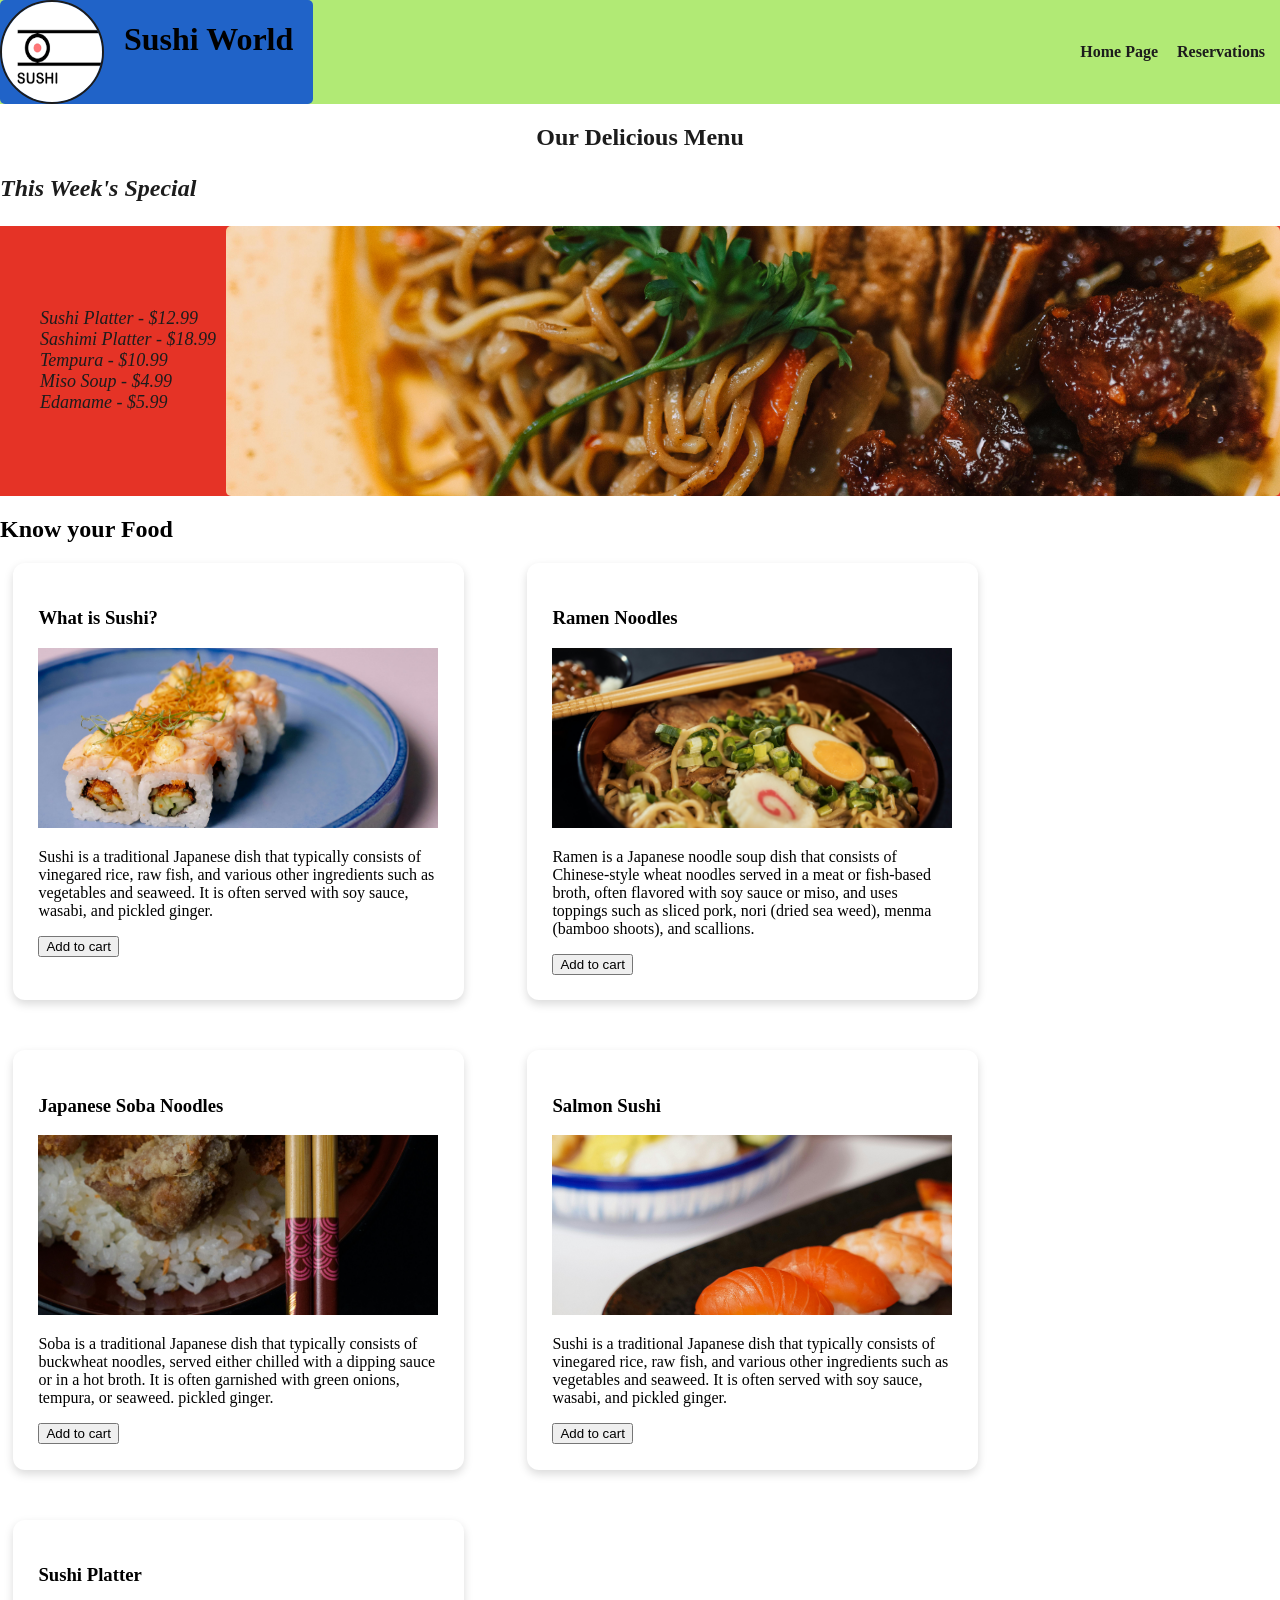
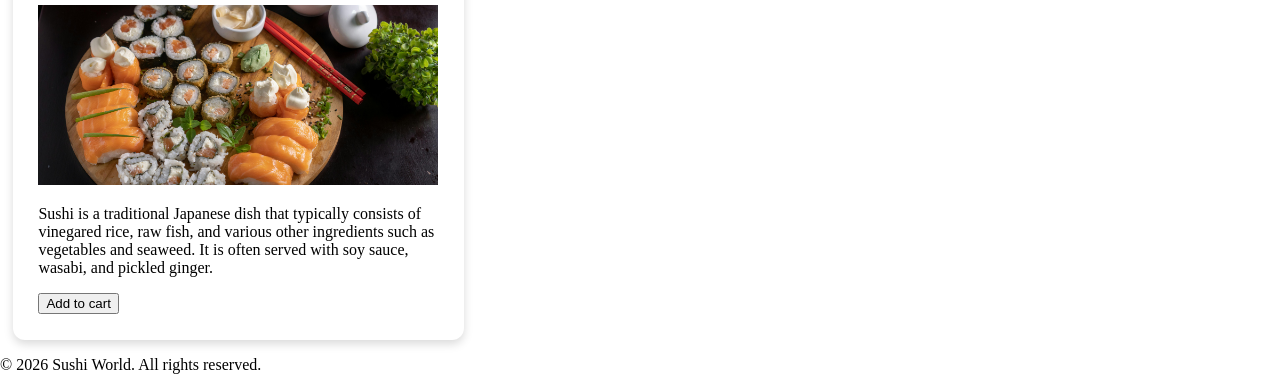
==== food.html @ b6f18440 "Created 2nd page : food menu added cards - article tags, added add to cart button - need to do JS fu" ====
<!doctype html>
<html lang="en">
  <head>
    <meta charset="UTF-8" />
    <meta name="viewport" content="width=device-width, initial-scale=1.0" />
    <title>Food Menu</title>
  </head>
  <body>
    <link rel="stylesheet" href="styles.css" />
    <header class="page-header">
      <div class="new">
        <img src="images/logo.png" alt="logo" />
        <h1 class="title">Sushi World</h1>
      </div>
      <div class="links">
        <a href="index.html" class="home-link">Home Page</a>
        <a href="reservations.html" class="reservation-link">Reservations</a>
      </div>
    </header>
    <h2 class="food-title">Our Delicious Menu</h2>
    <h3 class="food-title-a">This Week's Special</h3>
    <section class="food-menu">
      <ul>
        <li>Sushi Platter - $12.99</li>
        <li>Sashimi Platter - $18.99</li>
        <li>Tempura - $10.99</li>
        <li>Miso Soup - $4.99</li>
        <li>Edamame - $5.99</li>
      </ul>
      <img src="images/h.jpg" alt="Delicious Sushi" />
    </section>
    <h2>Know your Food</h2>
    <section class="menu">
      <article class="card">
        <h3>What is Sushi?</h3>
        <img src="images/c.jpg" alt="Sushi Image" />
        <p>
          Sushi is a traditional Japanese dish that typically consists of
          vinegared rice, raw fish, and various other ingredients such as
          vegetables and seaweed. It is often served with soy sauce, wasabi, and
          pickled ginger.
        </p>
        <button>Add to cart</button>
      </article>
      <article class="card">
        <h3>Ramen Noodles</h3>
        <img src="images/d.jpg" alt="Ramen Image" />
        <p>
          Ramen is a Japanese noodle soup dish that consists of Chinese-style
          wheat noodles served in a meat or fish-based broth, often flavored
          with soy sauce or miso, and uses toppings such as sliced pork, nori
          (dried sea weed), menma (bamboo shoots), and scallions.
        </p>
        <button>Add to cart</button>
      </article>
      <article class="card">
        <h3>Japanese Soba Noodles</h3>
        <img src="images/f.jpg" alt="Soba Image" />
        <p>
          Soba is a traditional Japanese dish that typically consists of
          buckwheat noodles, served either chilled with a dipping sauce or in a
          hot broth. It is often garnished with green onions, tempura, or
          seaweed. pickled ginger.
        </p>
        <button>Add to cart</button>
      </article>
      <article class="card">
        <h3>Salmon Sushi</h3>
        <img src="images/e.jpg" alt="Sushi Image" />
        <p>
          Sushi is a traditional Japanese dish that typically consists of
          vinegared rice, raw fish, and various other ingredients such as
          vegetables and seaweed. It is often served with soy sauce, wasabi, and
          pickled ginger.
        </p>
        <button>Add to cart</button>
      </article>
      <article class="card">
        <h3>Sushi Platter</h3>
        <img src="images/g.jpg" alt="Sushi Image" />
        <p>
          Sushi is a traditional Japanese dish that typically consists of
          vinegared rice, raw fish, and various other ingredients such as
          vegetables and seaweed. It is often served with soy sauce, wasabi, and
          pickled ginger.
        </p>
        <button>Add to cart</button>
      </article>
    </section>
    <footer class="page-footer">
      <p>&copy; 2026 Sushi World. All rights reserved.</p>
    </footer>
  </body>
</html>
---- styles.css ----
body {
    margin: 0;
    padding: 0;
}

.main{
    display: flex;
    gap: 20px;
}

.text-content {
    display: flex;
    flex-direction: column;
}

.main img{
    width: 500px;
    height: 500px;
}

.main about_food{
    font-size: 18px;
    color: #1C1C1C;
    line-height: 1.6;
    margin-left: 70px;
}

.main h2{
    font-size: 36px;
    color: #1C1C1C;
    text-align: left;
}

.page-header {
    background-color:#b1ea75;
    display: flex;
    justify-content: space-between;
    align-items: center;
}

.page-header img{
    width: 100px;
    height: 100px;
    margin-right: 20px;
    border-radius: 100px;
    border: 2px solid #1C1C1C;
    
}

.new {
    background-color:#2063c8;
    display: flex;
    border-radius: 5px;
}

.title{
    margin-right: 20px;
}

.links a{
    margin-right: 15px;
    text-decoration: none;
    color: #1C1C1C;
    font-weight: bold;
}

.gallery {
    margin-top: 40px;
    display: grid;
    grid-template-columns: repeat(5, 1fr);
    grid-template-rows: repeat(4, 200px);
    grid-template-areas:
      "f f e e d"
      "f f e e d"
      "a c c g g"
      "a c c g g";
    gap: 15px;
    justify-items: center;
}

.gallery img:not(.heart-icon) {
    width: 100%;
    height: 100%;
    object-fit: cover;
    border-radius: 10px;
}

.gallery > div {
    position: relative;
    width: 100%;
    height: 100%;
}

.heart-icon {
    position: absolute;
    top: 10px;
    right: 10px;
    width: 30px;
    height: 30px;
    cursor: pointer;
    z-index: 10;
    background-color: white (0,0,0,0.5);
}

.a { grid-area: a; }
.c { grid-area: c; }   
.d { grid-area: d; }
.e { grid-area: e; }
.f { grid-area: f; }
.g { grid-area: g; }

.gallery_title {
    text-align: center;
    font-size: 24px;
    margin-bottom: 20px;
}

.food-menu {
    display: flex;
    align-items: center;
    gap: 10px;
    background-color: rgb(229, 51, 38);
}

.food-menu li {
    list-style: none;
    font-size: 18px;
    color: #1C1C1C;
    font-style: italic;
    flex: 1;
}

.food-menu img {
    flex: 1;
    height: 30vh;
    border-radius: 5px;
    object-fit: cover;
}

.food-title{
    font-size: 24px;
    color: #1C1C1C;
    text-align: center;
}

.food-title-a{
    font-size: 24px;
    color: #1C1C1C;
    text-align: left;
    font-style: italic;
}

.card {
  width: 400px;
  border-radius: 12px;
  overflow: hidden;
  background: white;
  box-shadow: 0 4px 10px rgba(0,0,0,0.15);
  margin-left:1%;
  padding: 2%;
}

.card img {
  width: 100%;
  height: 180px;
  object-fit: cover;
}

.menu{
    display: flex;
    gap: 50px;
    flex-wrap: wrap;
}
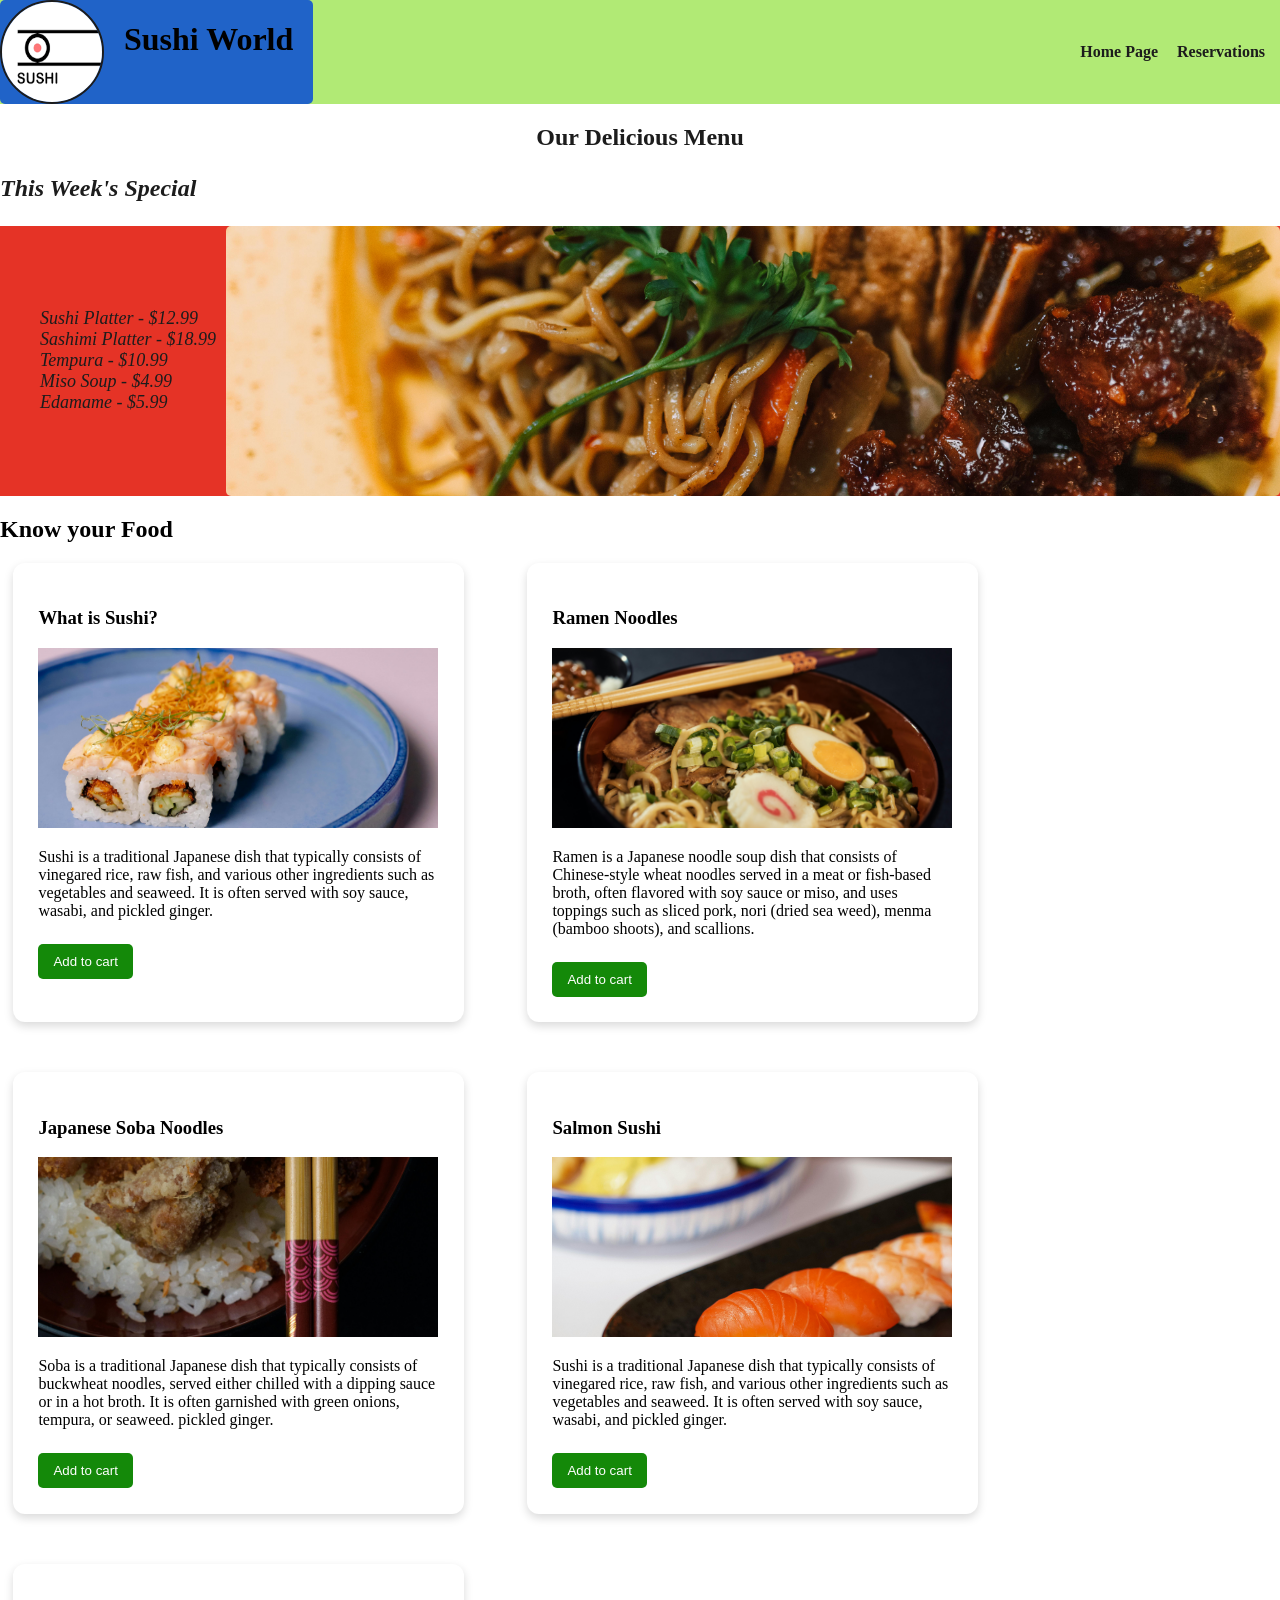
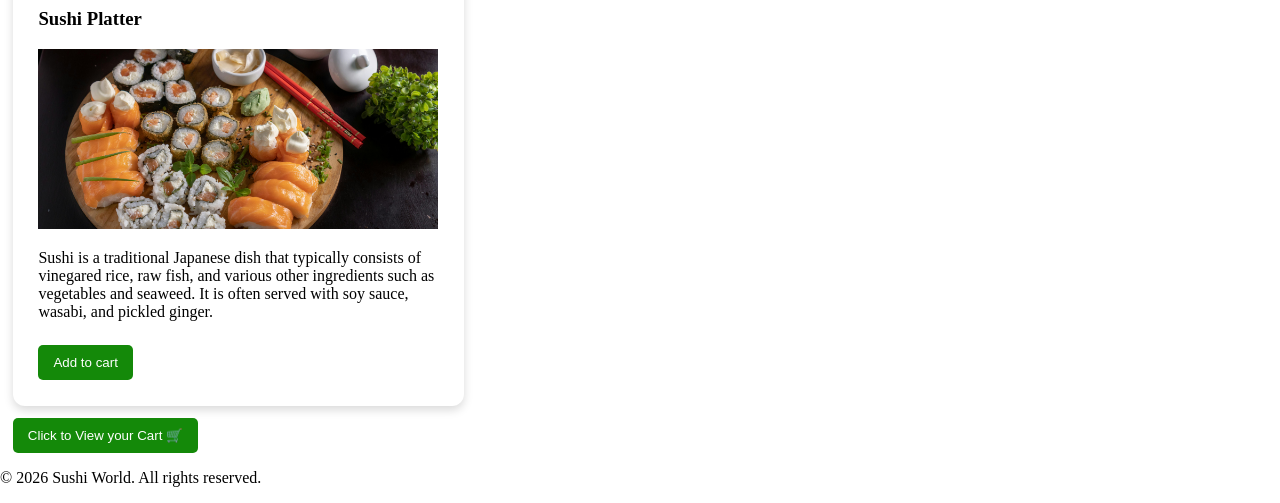
==== commit ca1d46a3: "Implement cart functionality: add "Add to cart" buttons with event handling and style updates for ca" ====
--- a/food.html
+++ b/food.html
@@ -40,7 +40,9 @@
           vegetables and seaweed. It is often served with soy sauce, wasabi, and
           pickled ginger.
         </p>
-        <button>Add to cart</button>
+        <button class="cart-btn" onclick="add_to_cart(event)">
+          Add to cart
+        </button>
       </article>
       <article class="card">
         <h3>Ramen Noodles</h3>
@@ -51,7 +53,9 @@
           with soy sauce or miso, and uses toppings such as sliced pork, nori
           (dried sea weed), menma (bamboo shoots), and scallions.
         </p>
-        <button>Add to cart</button>
+        <button class="cart-btn" onclick="add_to_cart(event)">
+          Add to cart
+        </button>
       </article>
       <article class="card">
         <h3>Japanese Soba Noodles</h3>
@@ -62,7 +66,9 @@
           hot broth. It is often garnished with green onions, tempura, or
           seaweed. pickled ginger.
         </p>
-        <button>Add to cart</button>
+        <button class="cart-btn" onclick="add_to_cart(event)">
+          Add to cart
+        </button>
       </article>
       <article class="card">
         <h3>Salmon Sushi</h3>
@@ -73,7 +79,9 @@
           vegetables and seaweed. It is often served with soy sauce, wasabi, and
           pickled ginger.
         </p>
-        <button>Add to cart</button>
+        <button class="cart-btn" onclick="add_to_cart(event)">
+          Add to cart
+        </button>
       </article>
       <article class="card">
         <h3>Sushi Platter</h3>
@@ -84,11 +92,28 @@
           vegetables and seaweed. It is often served with soy sauce, wasabi, and
           pickled ginger.
         </p>
-        <button>Add to cart</button>
+        <button class="cart-btn" onclick="add_to_cart(event)">
+          Add to cart
+        </button>
       </article>
     </section>
+    <div class="user-cart">
+      <button class="cart-btn-new" onclick="openCart()">
+        Click to View your Cart 🛒
+      </button>
+    </div>
+
+    <div class="overlay" id="cartOverlay">
+      <div class="cart">
+        <button class="close" aria-label="Close cart">×</button>
+        <h2>Your Cart</h2>
+        <p>No items yet</p>
+      </div>
+    </div>
     <footer class="page-footer">
       <p>&copy; 2026 Sushi World. All rights reserved.</p>
     </footer>
+
+    <script src="index.js"></script>
   </body>
 </html>
--- a/styles.css
+++ b/styles.css
@@ -170,4 +170,43 @@
     display: flex;
     gap: 50px;
     flex-wrap: wrap;
+}
+
+.cart-btn{
+    margin-top: 2%;
+    background-color: #148909;
+    color: white;
+    border: none;
+    padding: 10px 15px;
+    border-radius: 5px;
+    cursor: pointer;
+}
+
+
+.cart-btn-new{
+    margin-top: 1%;
+    margin-left: 1%;
+    background-color: #148909;
+    color: white;
+    border: none;
+    padding: 10px 15px;
+    border-radius: 5px;
+    cursor: pointer;
+}
+
+.overlay{
+    display: none;
+    position: fixed;
+    top: 0;
+    left: 0;
+    width: 100%;
+    height: 100%;
+    background: rgba(0, 0, 0, 0.5);
+    z-index: 1000;
+}
+
+.overlay.active {
+  display: flex;
+  justify-content: center;
+  align-items: center;
 }
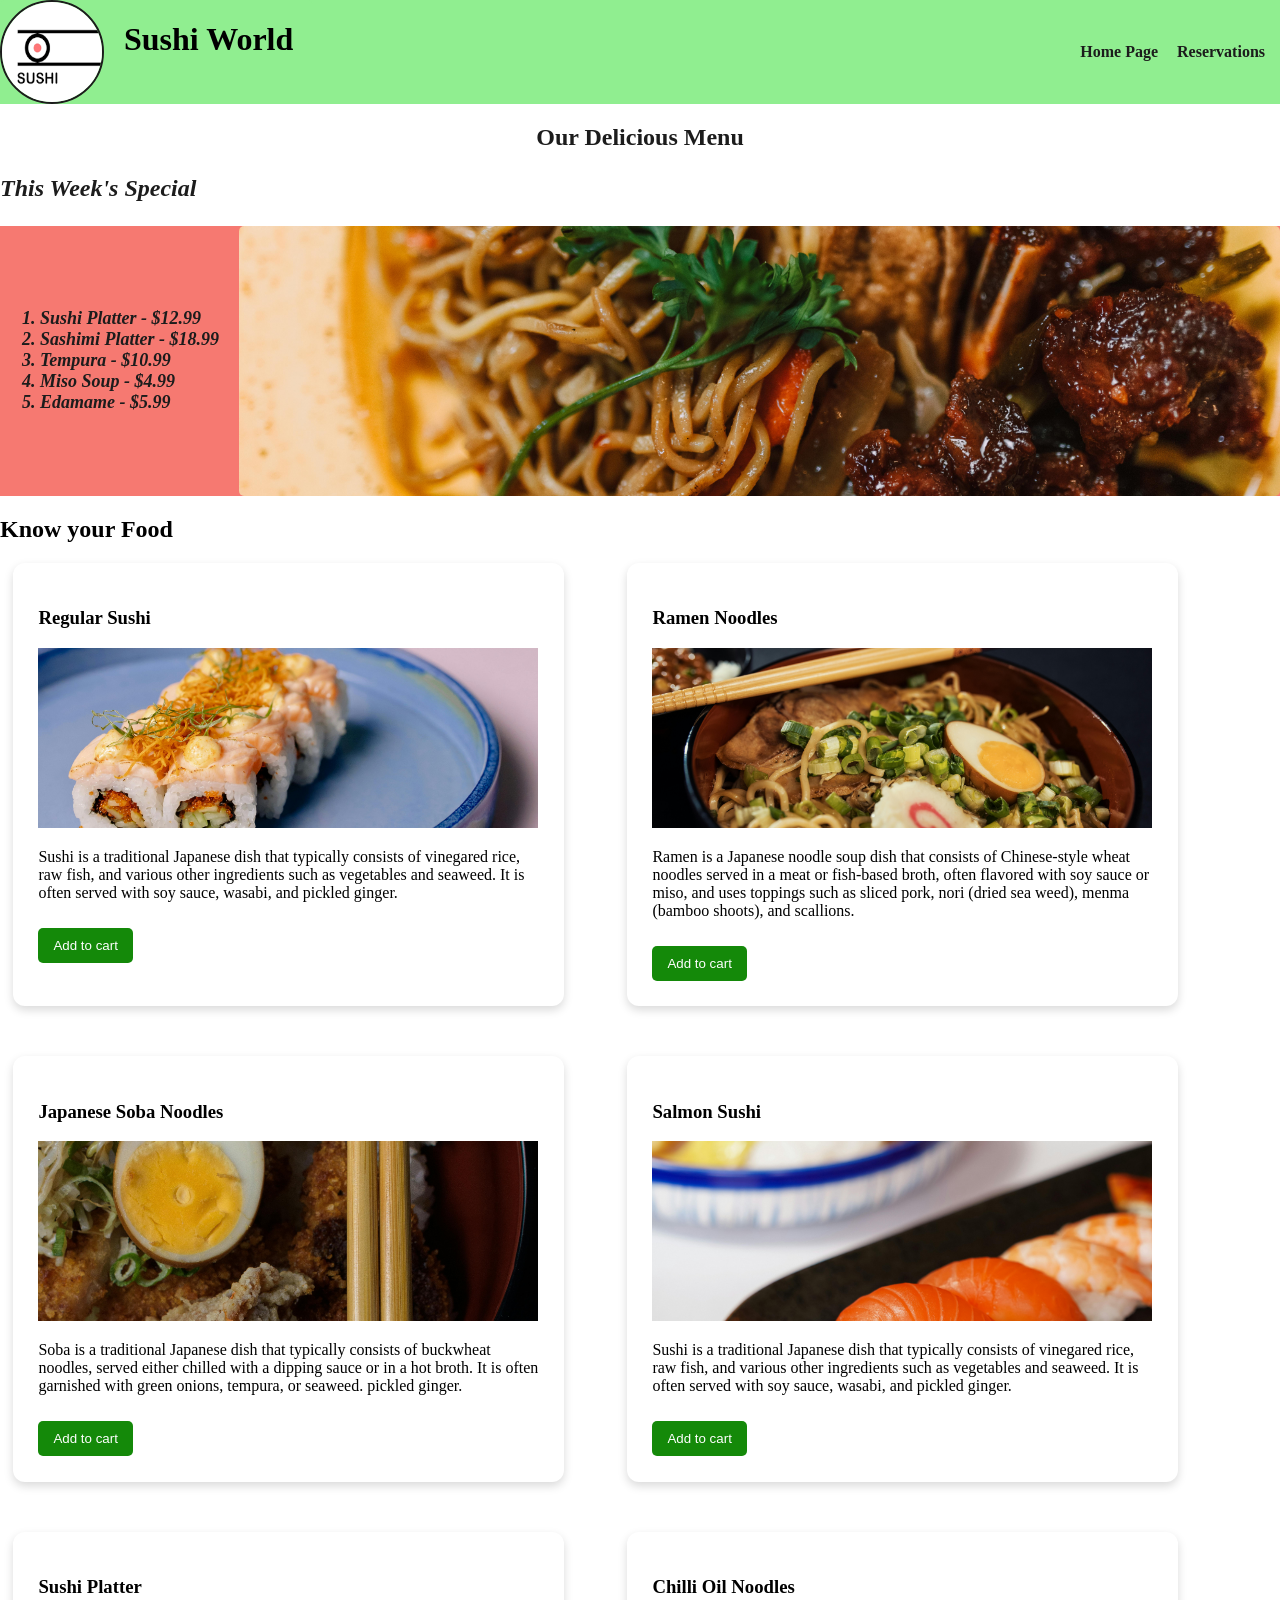
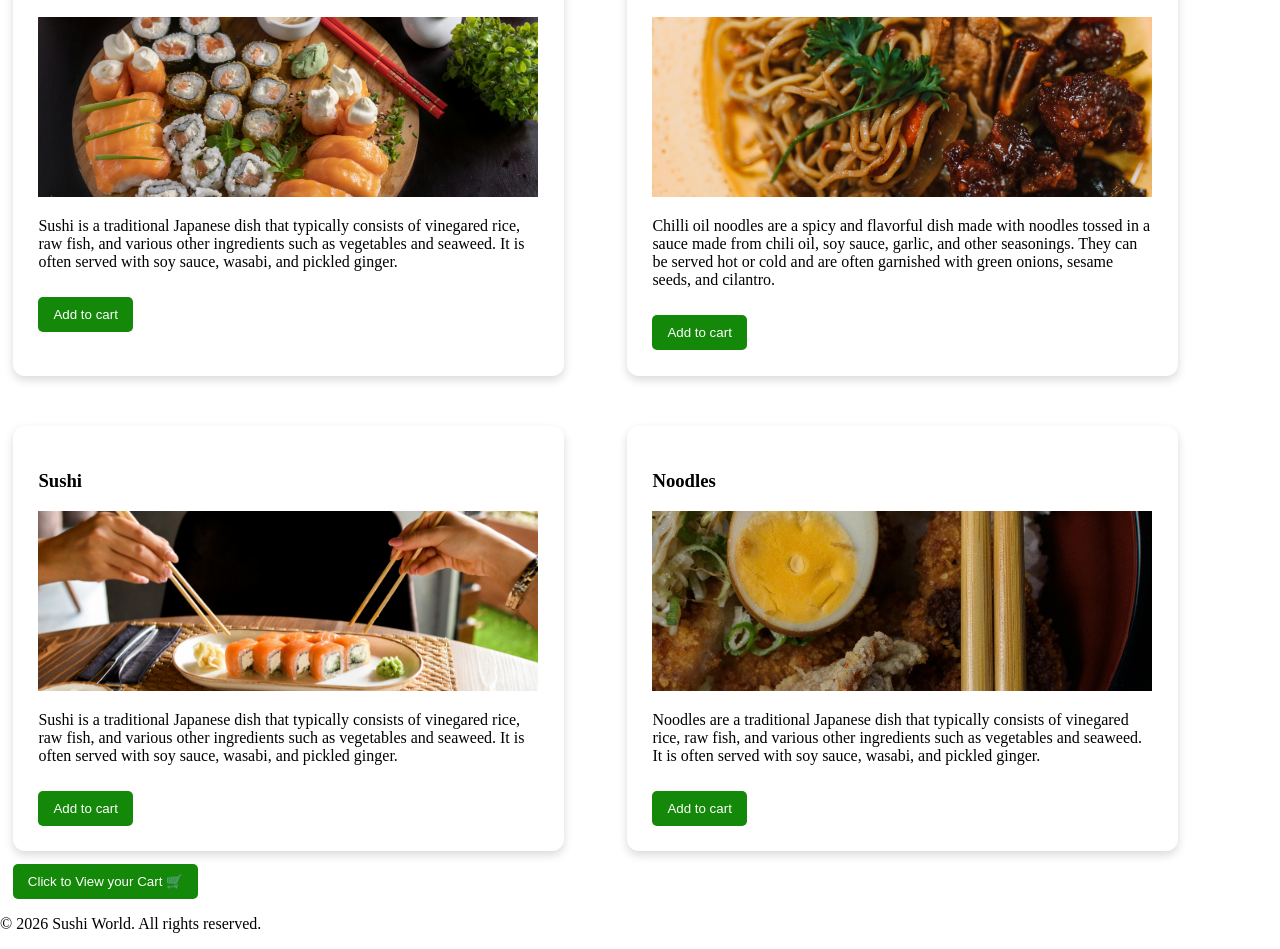
==== commit 779f244c: "Add reservations page and enhance styles: create reservations.html with form elements and update sty" ====
--- a/food.html
+++ b/food.html
@@ -32,7 +32,7 @@
     <h2>Know your Food</h2>
     <section class="menu">
       <article class="card">
-        <h3>What is Sushi?</h3>
+        <h3>Regular Sushi</h3>
         <img src="images/c.jpg" alt="Sushi Image" />
         <p>
           Sushi is a traditional Japanese dish that typically consists of
@@ -96,24 +96,69 @@
           Add to cart
         </button>
       </article>
+      <article class="card">
+        <h3>Chilli Oil Noodles</h3>
+        <img src="images/h.jpg" alt="Chilli Oil Noodles Image" />
+        <p>
+          Chilli oil noodles are a spicy and flavorful dish made with noodles
+          tossed in a sauce made from chili oil, soy sauce, garlic, and other
+          seasonings. They can be served hot or cold and are often garnished
+          with green onions, sesame seeds, and cilantro.
+        </p>
+        <button class="cart-btn" onclick="add_to_cart(event)">
+          Add to cart
+        </button>
+      </article>
+      <article class="card">
+        <h3>Sushi</h3>
+        <img src="images/b.jpg" alt="Sushi Image" />
+        <p>
+          Sushi is a traditional Japanese dish that typically consists of
+          vinegared rice, raw fish, and various other ingredients such as
+          vegetables and seaweed. It is often served with soy sauce, wasabi, and
+          pickled ginger.
+        </p>
+        <button class="cart-btn" onclick="add_to_cart(event)">
+          Add to cart
+        </button>
+      </article>
+      <article class="card">
+        <h3>Noodles</h3>
+        <img src="images/f.jpg" alt="Noodles Image" />
+        <p>
+          Noodles are a traditional Japanese dish that typically consists of
+          vinegared rice, raw fish, and various other ingredients such as
+          vegetables and seaweed. It is often served with soy sauce, wasabi, and
+          pickled ginger.
+        </p>
+        <button class="cart-btn" onclick="add_to_cart(event)">
+          Add to cart
+        </button>
+      </article>
     </section>
-    <div class="user-cart">
-      <button class="cart-btn-new" onclick="openCart()">
+    <div>
+      <button
+        class="cart-btn-new"
+        onclick="
+          openCart();
+          itemsInCart();
+        "
+      >
         Click to View your Cart 🛒
       </button>
     </div>
-
     <div class="overlay" id="cartOverlay">
       <div class="cart">
-        <button class="close" aria-label="Close cart">×</button>
+        <button class="close" onclick="closeCart()">×</button>
         <h2>Your Cart</h2>
-        <p>No items yet</p>
+        <ul id="cartItems"></ul>
+        <p id="items">No items yet</p>
+        <button class="clear-cart" onclick="clearCart()">Clear Cart</button>
       </div>
     </div>
     <footer class="page-footer">
       <p>&copy; 2026 Sushi World. All rights reserved.</p>
     </footer>
-
     <script src="index.js"></script>
   </body>
 </html>
--- a/styles.css
+++ b/styles.css
@@ -32,7 +32,7 @@
 }
 
 .page-header {
-    background-color:#b1ea75;
+    background-color:lightgreen;
     display: flex;
     justify-content: space-between;
     align-items: center;
@@ -46,9 +46,8 @@
     border: 2px solid #1C1C1C;
     
 }
-
 .new {
-    background-color:#2063c8;
+    background-color:lightgreen;
     display: flex;
     border-radius: 5px;
 }
@@ -118,8 +117,8 @@
 .food-menu {
     display: flex;
     align-items: center;
-    gap: 10px;
-    background-color: rgb(229, 51, 38);
+    gap: 20px;
+    background-color: rgb(246, 121, 113);
 }
 
 .food-menu li {
@@ -128,6 +127,8 @@
     color: #1C1C1C;
     font-style: italic;
     flex: 1;
+    font-weight: bold;
+    list-style: decimal;
 }
 
 .food-menu img {
@@ -151,7 +152,7 @@
 }
 
 .card {
-  width: 400px;
+  width: 500px;
   border-radius: 12px;
   overflow: hidden;
   background: white;
@@ -209,4 +210,59 @@
   display: flex;
   justify-content: center;
   align-items: center;
-}+}
+
+.cart {
+  background: white;
+  padding: 30px;
+  border-radius: 10px;
+  min-width: 400px;
+  max-width: 600px;
+  max-height: 80vh;
+  overflow-y: auto;
+  box-shadow: 0 4px 20px rgba(0, 0, 0, 0.3);
+  position: relative;
+}
+
+.cart h2 {
+  margin-top: 0;
+  color: #333;
+}
+
+.clear-cart{
+    margin-top: 1%;
+    background-color: #148909;
+    color: white;
+    border: none;
+    padding: 10px 15px;
+    border-radius: 5px;
+    cursor: pointer;
+}
+
+.cart .close {
+  position: absolute;
+  top: 10px;
+  right: 15px;
+  background: none;
+  border: none;
+  font-size: 30px;
+  cursor: pointer;
+  color: #666;
+}
+
+.cart .close:hover {
+  color: #000;
+}
+
+.reserv-img{
+    width: 100%;
+    height: 500px;
+    object-fit: cover;
+    border-radius: 10px;
+    margin-bottom: 20px;
+    object-position: center 80%;
+}
+
+.resv-info{
+    margin-left: 25%;
+}
